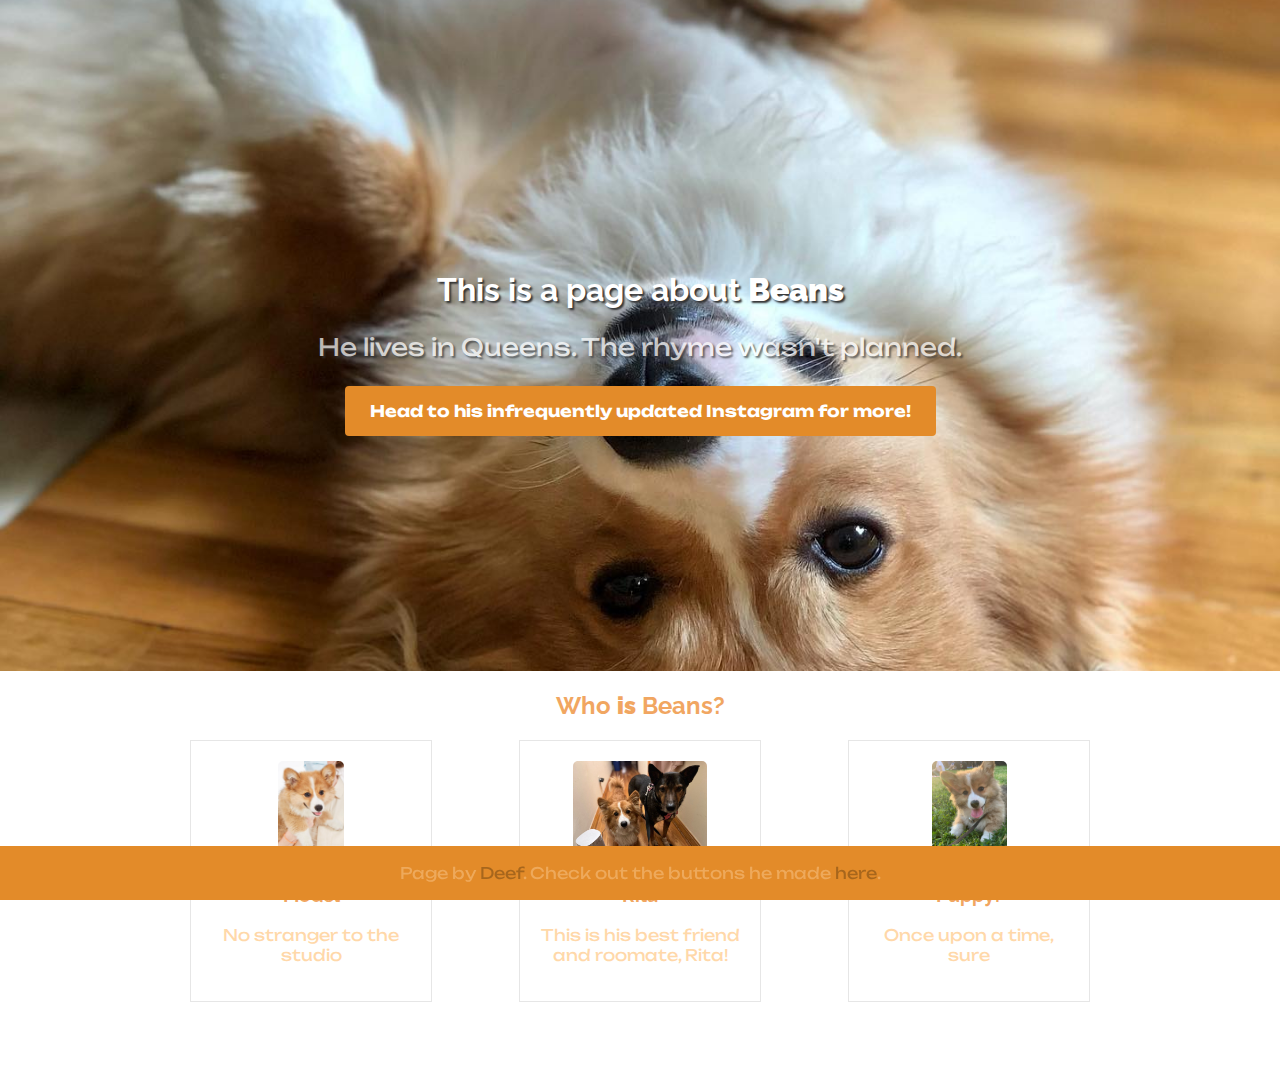
==== index.html @ ce901a5d "my landing page" ====
<!DOCTYPE html>
<html>
<head>
  <meta charset="UTF-8">
  <title>My landing page</title>
  <link rel="shortcut icon" href="data:image/x-icon;" type="image/x-icon">
  <!-- We need this line below for responsiveness! -->
  <meta name="viewport" content="width=device-width, initial-scale=1">
  <link rel="stylesheet" href="css/style.css">
</head>
<body>

  <!-- code a Hero / Banner section -->
  <div class="banner" style="background-image: url(images/beans_main.jpg)">
    <div class="container text-center">
      <h1>This is a page about <strong>Beans</strong></h1>
      <p>He lives in Queens. The rhyme wasn't planned.</p>
      <a class="btn-beans" href="https://www.instagram.com/fluffycorgibeans/" target="_blank">Head to his infrequently updated Instagram for more!</a>
    </div>
  </div>
  <div class="container">
    <h2 class="text-center">Who <strong>is</strong> Beans?</h2>
    <div class="cards">
      <div class="card">
        <img src="images/model.jpg" alt="">
        <h3>Model</h3>
        <p>No stranger to the studio</p>
      </div>
      <div class="card">
        <img src="images/rita.jpg" alt="">
        <h3>Rita</h3>
        <p>This is his best friend and roomate, Rita!</p>
      </div>
      <div class="card">
        <img src="images/puppy.jpg" alt="">
        <h3>Puppy?</h3>
        <p>Once upon a time, sure</p>
      </div>
    </div>
  </div>
</body>
</html>

<div class="sticky">
    <div class="footer">
      <div class="sticky">
      <p>Page by <a href="https://github.com/MosDeef">Deef</a>. Check out the buttons he made <a href="buttons.html">here</a>.</p>
    </div>
  </div>
</body>
</html>
---- css/style.css ----
/* Fonts */
@import url('https://fonts.googleapis.com/css2?family=Raleway:wght@300&family=Unbounded&display=swap');
/* Fontawesome */
@import url('https://use.fontawesome.com/releases/v5.6.3/css/all.css');

/* Custom design below! */
@import url("components/container.css");
@import url("components/button.css");
@import url("components/banner.css");
@import url("components/footer.css");
@import url("components/cards.css");

/* Utilities */
body {
  margin: 0;
  font-family: 'Unbounded', cursive;
}

h1, h2, h3, h4 {
  font-family: 'Raleway', sans-serif;
}

a {
  text-decoration: none;
}

.text-center {
  text-align: center;
}
div.sticky {
  position: sticky;
  bottom: 0;
  /* background-color: rgb(60, 63, 123);
  padding: 30px;
  font-size: 20px; */
}
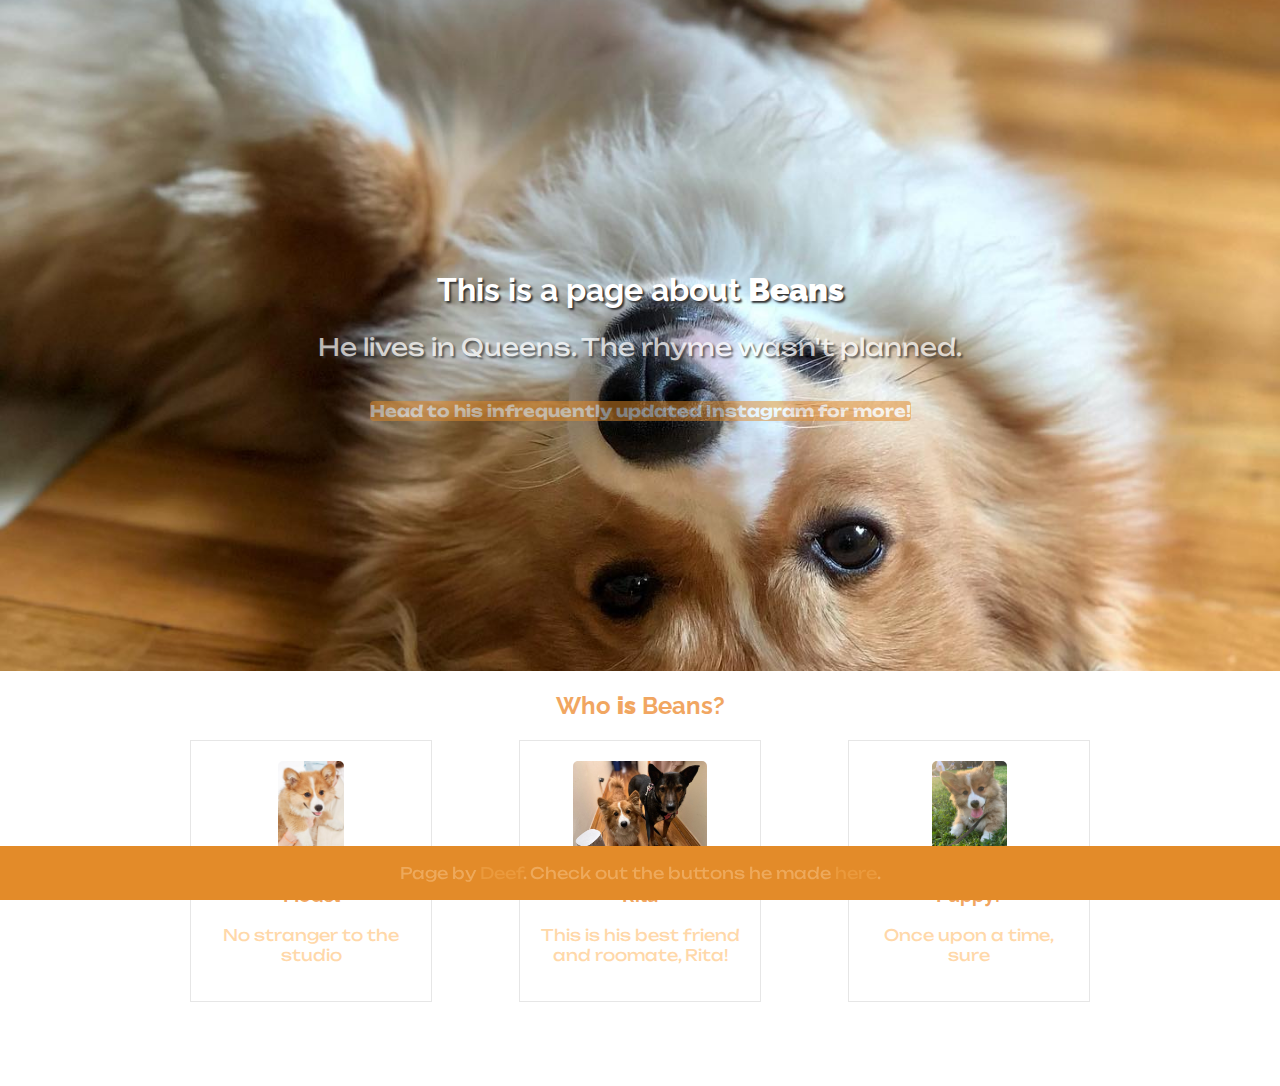
==== commit ac4a7afc: "removed padding for readability" ====
--- a/index.html
+++ b/index.html
@@ -2,7 +2,7 @@
 <html>
 <head>
   <meta charset="UTF-8">
-  <title>My landing page</title>
+  <title>Beans the Fluffy Corgi</title>
   <link rel="shortcut icon" href="data:image/x-icon;" type="image/x-icon">
   <!-- We need this line below for responsiveness! -->
   <meta name="viewport" content="width=device-width, initial-scale=1">
--- a/css/style.css
+++ b/css/style.css
@@ -30,7 +30,4 @@
 div.sticky {
   position: sticky;
   bottom: 0;
-  /* background-color: rgb(60, 63, 123);
-  padding: 30px;
-  font-size: 20px; */
 }
